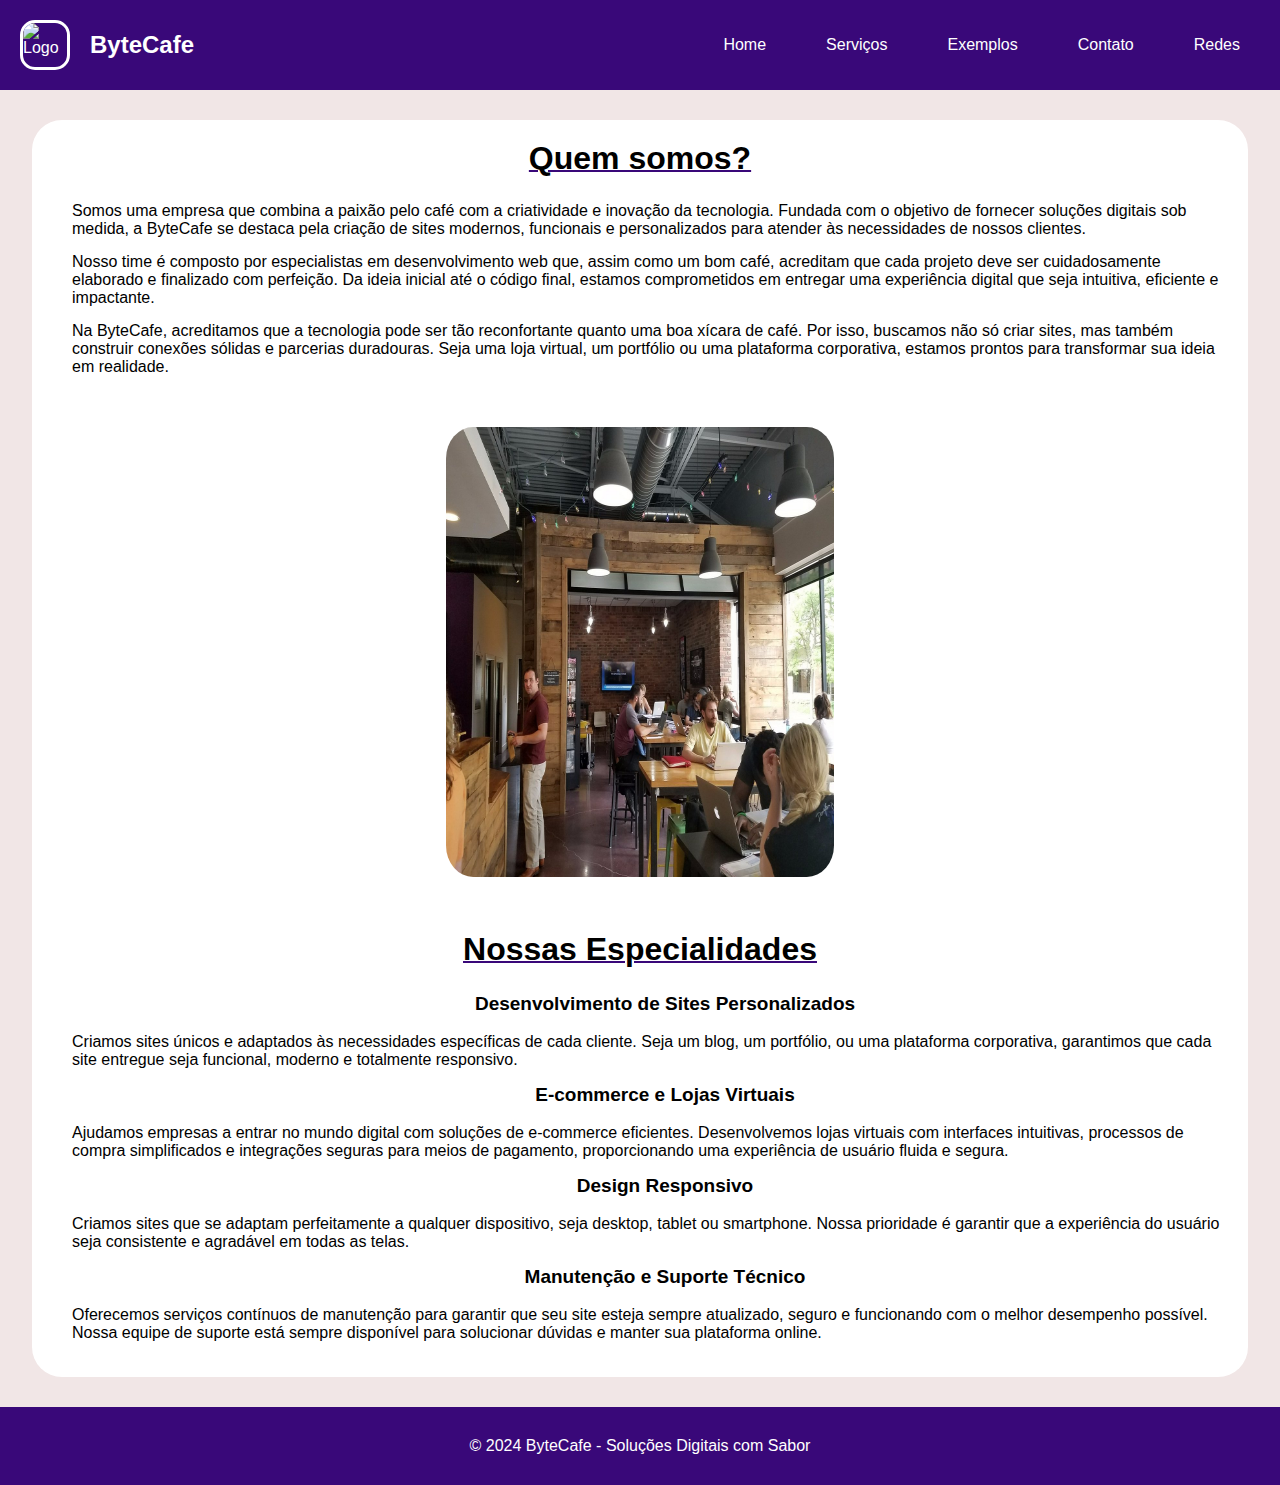
==== index.html @ b1aebd84 "Primeira Versao" ====
<!DOCTYPE html>
<html lang="en">
<head>
    <meta charset="UTF-8">
    <meta name="viewport" content="width=device-width, initial-scale=1.0">
    <title>ByteCafe - Home</title>
    <link rel="stylesheet" href="style.css">
    <link rel="shortcut icon" href="https://i.pinimg.com/originals/a4/a5/a0/a4a5a0f81984ff159866ebedf3032bd4.png" type="image/x-icon">
</head>
<body>
    <header>
        <div class="logo">
            <img src="https://i.pinimg.com/originals/a4/a5/a0/a4a5a0f81984ff159866ebedf3032bd4.png" alt="Logo" class="logozada">
            <h1>ByteCafe</h1>
        </div>
        <nav>
            <ul>
                <li><a href="./index.html">Home</a></li>
                <li><a href="./servicos.html">Serviços</a></li>
                <li><a href="./exemplos.html">Exemplos</a></li>
                <li><a href="./contato.html">Contato</a></li>
                <li><a href="./servicos.html">Redes</a></li>
            </ul>
        </nav>
    </header>

    <div class="mainBox">
        <h1>Quem somos?</h1>
        <p>Somos uma empresa que combina a paixão pelo café com a criatividade e inovação da tecnologia. Fundada com o objetivo de fornecer soluções digitais sob medida, a ByteCafe se destaca pela criação de sites modernos, funcionais e personalizados para atender às necessidades de nossos clientes.</p>
        <p>Nosso time é composto por especialistas em desenvolvimento web que, assim como um bom café, acreditam que cada projeto deve ser cuidadosamente elaborado e finalizado com perfeição. Da ideia inicial até o código final, estamos comprometidos em entregar uma experiência digital que seja intuitiva, eficiente e impactante.</p>
        <p>Na ByteCafe, acreditamos que a tecnologia pode ser tão reconfortante quanto uma boa xícara de café. Por isso, buscamos não só criar sites, mas também construir conexões sólidas e parcerias duradouras. Seja uma loja virtual, um portfólio ou uma plataforma corporativa, estamos prontos para transformar sua ideia em realidade.</p>
        <br><br>
        <img src="./images/interior.jpg" alt="" class="imgMain">

        <br><br><br>
        <h1>Nossas Especialidades</h1>
        <h2 class="lista">Desenvolvimento de Sites Personalizados</h2>
        <br>
        <p class="listada">Criamos sites únicos e adaptados às necessidades específicas de cada cliente. Seja um blog, um portfólio, ou uma plataforma corporativa, garantimos que cada site entregue seja funcional, moderno e totalmente responsivo.</p>
        <h2 class="lista">E-commerce e Lojas Virtuais</h2>
        <br>
        <p class="listada">Ajudamos empresas a entrar no mundo digital com soluções de e-commerce eficientes. Desenvolvemos lojas virtuais com interfaces intuitivas, processos de compra simplificados e integrações seguras para meios de pagamento, proporcionando uma experiência de usuário fluida e segura.</p>
        <h2 class="lista">Design Responsivo</h2>
        <br>
        <p class="listada">Criamos sites que se adaptam perfeitamente a qualquer dispositivo, seja desktop, tablet ou smartphone. Nossa prioridade é garantir que a experiência do usuário seja consistente e agradável em todas as telas.</p>
        <h2 class="lista">Manutenção e Suporte Técnico</h2>
        <br>
        <p class="listada">Oferecemos serviços contínuos de manutenção para garantir que seu site esteja sempre atualizado, seguro e funcionando com o melhor desempenho possível. Nossa equipe de suporte está sempre disponível para solucionar dúvidas e manter sua plataforma online.</p>
    </div>

    <footer>
        <p>&copy; 2024 ByteCafe - Soluções Digitais com Sabor</p>
    </footer>    
</body>
</html>
---- style.css ----
/* Estilos gerais */
* {
    margin: 0;
    padding: 0;
    box-sizing: border-box;
}

body {
    font-family: Arial, sans-serif;
    background-color: rgb(241, 230, 230);
}

header {
    background-color: #390879;
    color: white;
    padding: 20px;
    display: flex;
    justify-content: space-between;
    align-items: center;
}

.logo {
    display: flex;
    align-items: center;
}

.logo h1 {
    margin-left: 20px;
    font-size: 24px;
    font-family: 'Gill Sans', 'Gill Sans MT', Calibri, 'Trebuchet MS', sans-serif;
}

.logozada {
    width: 50px; /* Tamanho da imagem */
    height: 50px;
    border-radius: 30%; /* Torna a imagem circular */
    border: 3px solid white; /* Borda branca ao redor do círculo */
    object-fit: cover; 
}

.mainBox {
    margin: 30px auto; /* Centraliza o box na tela */
    border-radius: 30px; /* Bordas suavizadas */
    border: 0px solid black; /* Cor e espessura da borda */
    background-color: white;
    width: 95%; /* Tamanho em relação à largura da tela */
    padding: 20px; /* Espaçamento interno */
}

.mainBox h1 {
    margin-bottom: 25px;
    text-align: center;
    font-family: Verdana, Geneva, Tahoma, sans-serif;
    text-decoration: underline 2px #390879;
}

.mainBox p {
    font-family: 'Lucida Sans', 'Lucida Sans Regular', 'Lucida Grande', 'Lucida Sans Unicode', Geneva, Verdana, sans-serif;
    margin-bottom: 15px;
    font-size: 16px;
    margin-left: 20px;
}

nav ul {
    list-style-type: none;
    display: flex;
    gap: 20px;
}

.imgMain {
    width: 33%;
    height: 450px;
    border-radius: 7%;
    display: flex;
    justify-content: center;
    align-items: center;
    margin: auto;
}

footer {
    background-color: #390879;
    color: white;
    padding: 30px;
    text-align: center;
    font-size: 16px;
    font-family: Arial, sans-serif;
    position: relative;
    bottom: 0;
    width: 100%;
}

.lista {
    text-align: center;
    font-weight: bold;
    font-size: 19px;
    margin-left: 50px;
}

.listada {
    margin-left: 25px;
    font-size: 20px;
}

nav ul li a {
    color: white;
    text-decoration: none;
    padding: 10px 20px;
    transition: background-color 0.3s;
}

nav ul li a:hover {
    background-color: #1d0458;
    border-radius: 5px;
}

@media (max-width: 768px) {
    header {
        flex-direction: column; 
        align-items: flex-start;
    }

    nav ul {
        display: flex;
        flex-wrap: wrap; 
        justify-content: space-between; 
        width: 100%;
        padding: 0;
        margin: 0;
    }

    nav ul li {
        flex: 1 1 45%; 
        margin: 5px; /* Margem padrão */
        box-sizing: border-box; 
    }

    .logo h1 {
        font-size: 20px;
    }

    .mainBox {
        width: 90%;
        padding: 10px;
    }

    .imgMain {
        width: 80%;
        height: auto;
    }

    .lista {
        font-size: 18px;
        margin-left: 0;
    }

    .listada {
        margin-left: 0;
    }
}

@media (max-width: 480px) {
    nav ul li {
        margin: 2px; /* Diminui o espaçamento entre os itens de navegação */
    }

    .logo {
        flex-direction: column;
        align-items: center;
    }

    .logozada {
        width: 40px;
        height: 40px;
    }

    .mainBox {
        padding: 5px;
    }

    .mainBox h1 {
        font-size: 22px;
    }

    nav ul {
        padding: 10px;
        justify-content: center; 
    }

    nav ul li a {
        padding: 8px;
    }

    footer {
        font-size: 14px;
    }
}
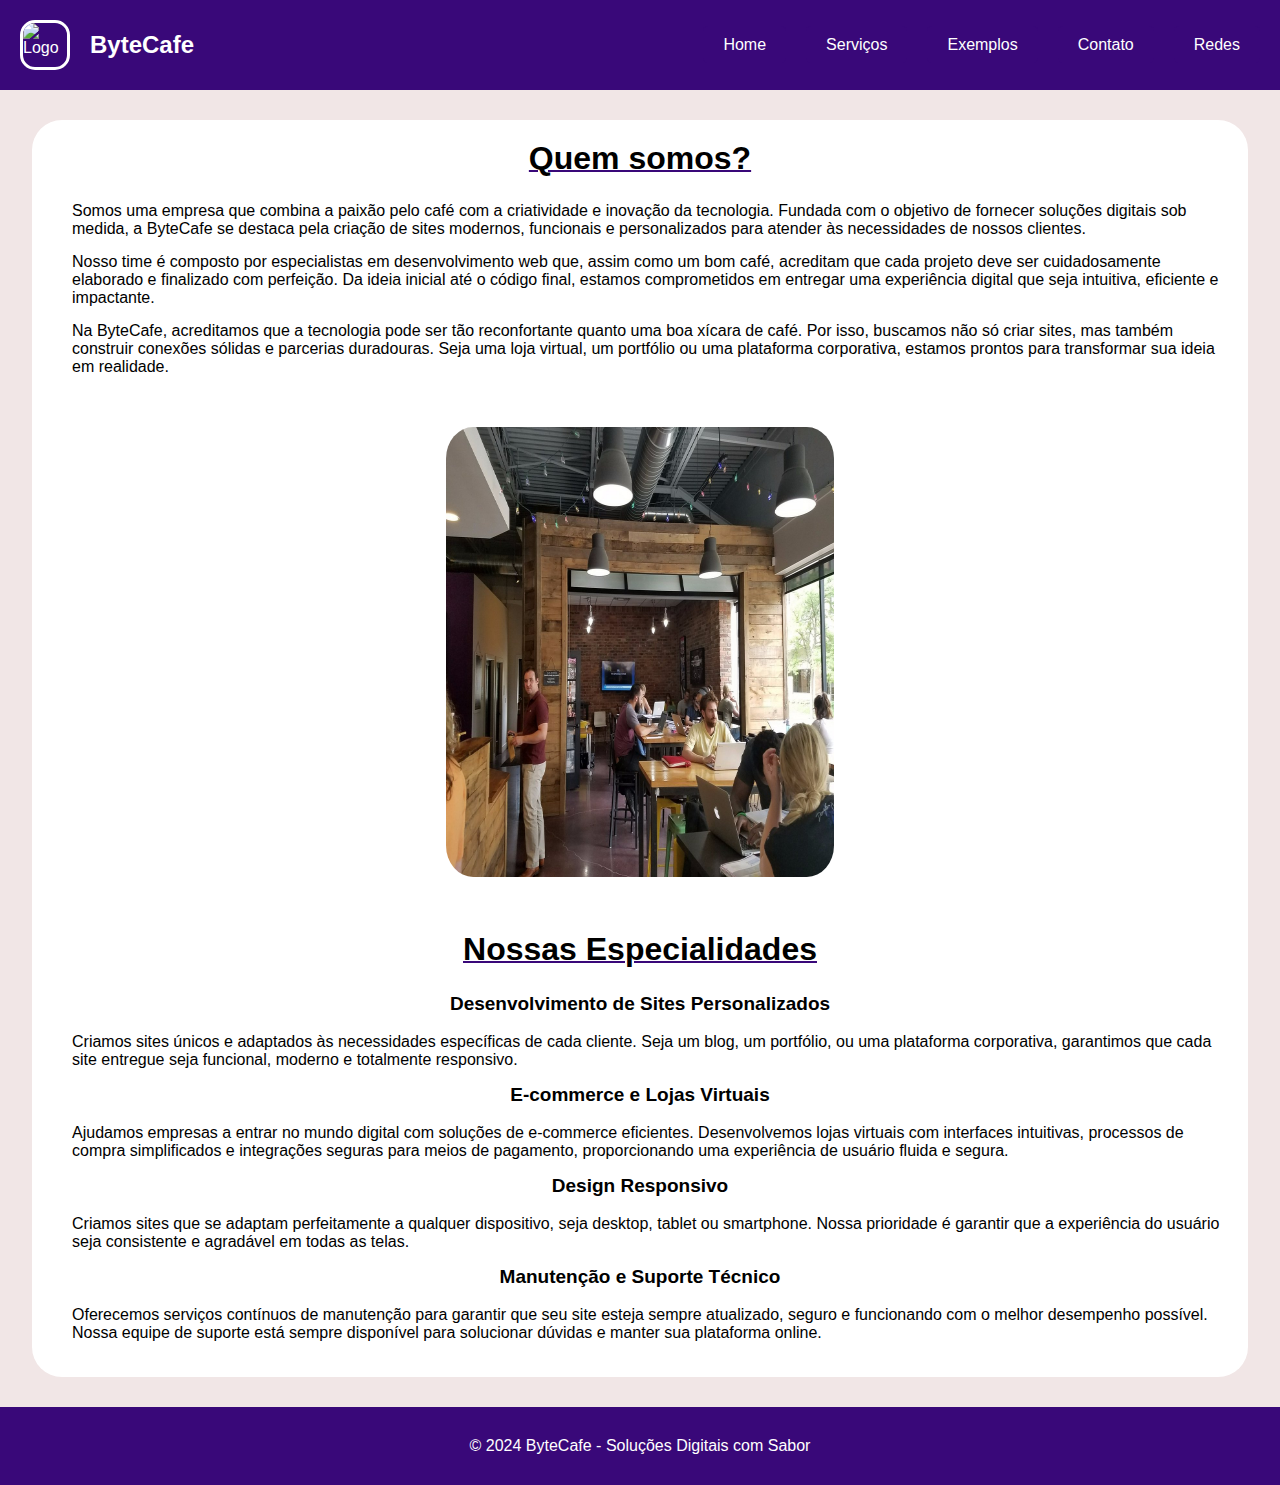
==== commit fcbe8c53: "versao nova" ====
--- a/index.html
+++ b/index.html
@@ -15,11 +15,11 @@
         </div>
         <nav>
             <ul>
-                <li><a href="./index.html">Home</a></li>
-                <li><a href="./servicos.html">Serviços</a></li>
-                <li><a href="./exemplos.html">Exemplos</a></li>
-                <li><a href="./contato.html">Contato</a></li>
-                <li><a href="./servicos.html">Redes</a></li>
+                <li><a href="./index.html" class="header-button">Home</a></li>
+                <li><a href="./servicos.html" class="header-button">Serviços</a></li>
+                <li><a href="./exemplos.html" class="header-button">Exemplos</a></li>
+                <li><a href="./contato.html" class="header-button" >Contato</a></li>
+                <li><a href="./servicos.html" class="header-button">Redes</a></li>
             </ul>
         </nav>
     </header>
--- a/style.css
+++ b/style.css
@@ -17,6 +17,23 @@
     display: flex;
     justify-content: space-between;
     align-items: center;
+}
+
+/* Adiciona uma classe para o botão do header */
+.header-button {
+    padding: 10px 20px;
+    background-color: #390879;
+    color: white;
+    border: none;
+    border-radius: 5px;
+    cursor: pointer;
+    transition: transform 0.3s ease; /* Transição suave */
+}
+
+/* Efeito de hover para aumentar o botão 1.2x */
+.header-button:hover {
+    transform: scale(1.2); /* Aumenta em 1.2x */
+    background-color: #1d0458; /* Cor alterada no hover */
 }
 
 .logo {
@@ -36,6 +53,61 @@
     border-radius: 30%; /* Torna a imagem circular */
     border: 3px solid white; /* Borda branca ao redor do círculo */
     object-fit: cover; 
+}
+
+.mainBoxServ {
+    margin: 30px auto; /* Centraliza o box na tela */
+    border-radius: 30px; /* Bordas suavizadas */
+    border: 0px solid black; /* Cor e espessura da borda */
+    background-color: white;
+    width: 95%; /* Tamanho em relação à largura da tela */
+    padding: 20px; /* Espaçamento interno */
+    flex-wrap: wrap;
+    display: flex;
+    justify-content: center;
+    gap: 100px;
+    align-items: center;
+    margin-top: 20px;  
+
+}
+
+.mainBoxCunha {
+    margin: 30px auto; /* Centraliza o box na tela */
+    border-radius: 30px; /* Bordas suavizadas */
+    border: 0px solid black; /* Cor e espessura da borda */
+    background-color: white;
+    width: 95%; /* Tamanho em relação à largura da tela */
+    padding: 20px; /* Espaçamento interno */
+    flex-wrap: wrap;
+    display: flex;
+    justify-content: center;
+    gap: 100px;
+    align-items: center;
+    margin-top: 20px;  
+
+}
+
+.mainBoxServ div {
+    flex-basis: 450px;
+}
+
+.mainBoxServ div h1 {
+    margin-bottom: 25px;
+    text-align: center;
+    font-family: Verdana, Geneva, Tahoma, sans-serif;
+    text-decoration: underline 2px #390879;
+}
+
+.mainBoxServ div img {
+    width: 90%;
+    height: 300px;
+}
+
+.mainBoxServ div p {
+    font-family: 'Lucida Sans', 'Lucida Sans Regular', 'Lucida Grande', 'Lucida Sans Unicode', Geneva, Verdana, sans-serif;
+    margin-bottom: 15px;
+    font-size: 16px;
+    margin-left: 20px;
 }
 
 .mainBox {
@@ -61,6 +133,7 @@
     margin-left: 20px;
 }
 
+
 nav ul {
     list-style-type: none;
     display: flex;
@@ -76,6 +149,34 @@
     align-items: center;
     margin: auto;
 }
+
+.img2 {
+    border-radius: 7%;
+    border: 4px solid black;
+    display: flex;
+    justify-content: center;
+    align-items: center;
+    margin: auto;
+}
+
+.buttonzada {
+    background-color: #390879;
+    color: white;
+    padding: 10px 20px;
+    border: none;
+    border-radius: 5px;
+    cursor: pointer;
+    text-align: center;
+    display: block;
+    margin: 20px auto;
+    transition: transform 0.3s ease; /* Adiciona transição suave para o efeito de crescimento */
+}
+
+.buttonzada:hover {
+    transform: scale(1.2); /* Aumenta o botão em 1.5x */
+    background-color: #1d0458; /* Cor de fundo ao passar o mouse */
+}
+
 
 footer {
     background-color: #390879;
@@ -89,12 +190,25 @@
     width: 100%;
 }
 
+
+
 .lista {
     text-align: center;
     font-weight: bold;
     font-size: 19px;
-    margin-left: 50px;
-}
+    margin: 0 auto; /* Centraliza completamente */
+    width: fit-content; /* Ajusta a largura ao conteúdo, centralizando no contêiner */
+}
+
+.titulozada {
+    text-align: center;
+    font-weight: bold;
+    font-size: 25px;
+    margin: 0 auto; /* Centraliza completamente */
+    width: fit-content; /* Ajusta a largura ao conteúdo, centralizando no contêiner */
+}
+
+
 
 .listada {
     margin-left: 25px;
@@ -163,6 +277,12 @@
         margin: 2px; /* Diminui o espaçamento entre os itens de navegação */
     }
 
+    .lista {
+        font-size: 18px;
+        margin: 0 auto; /* Mantém centralizada em telas menores */
+        width: fit-content;
+    }
+
     .logo {
         flex-direction: column;
         align-items: center;
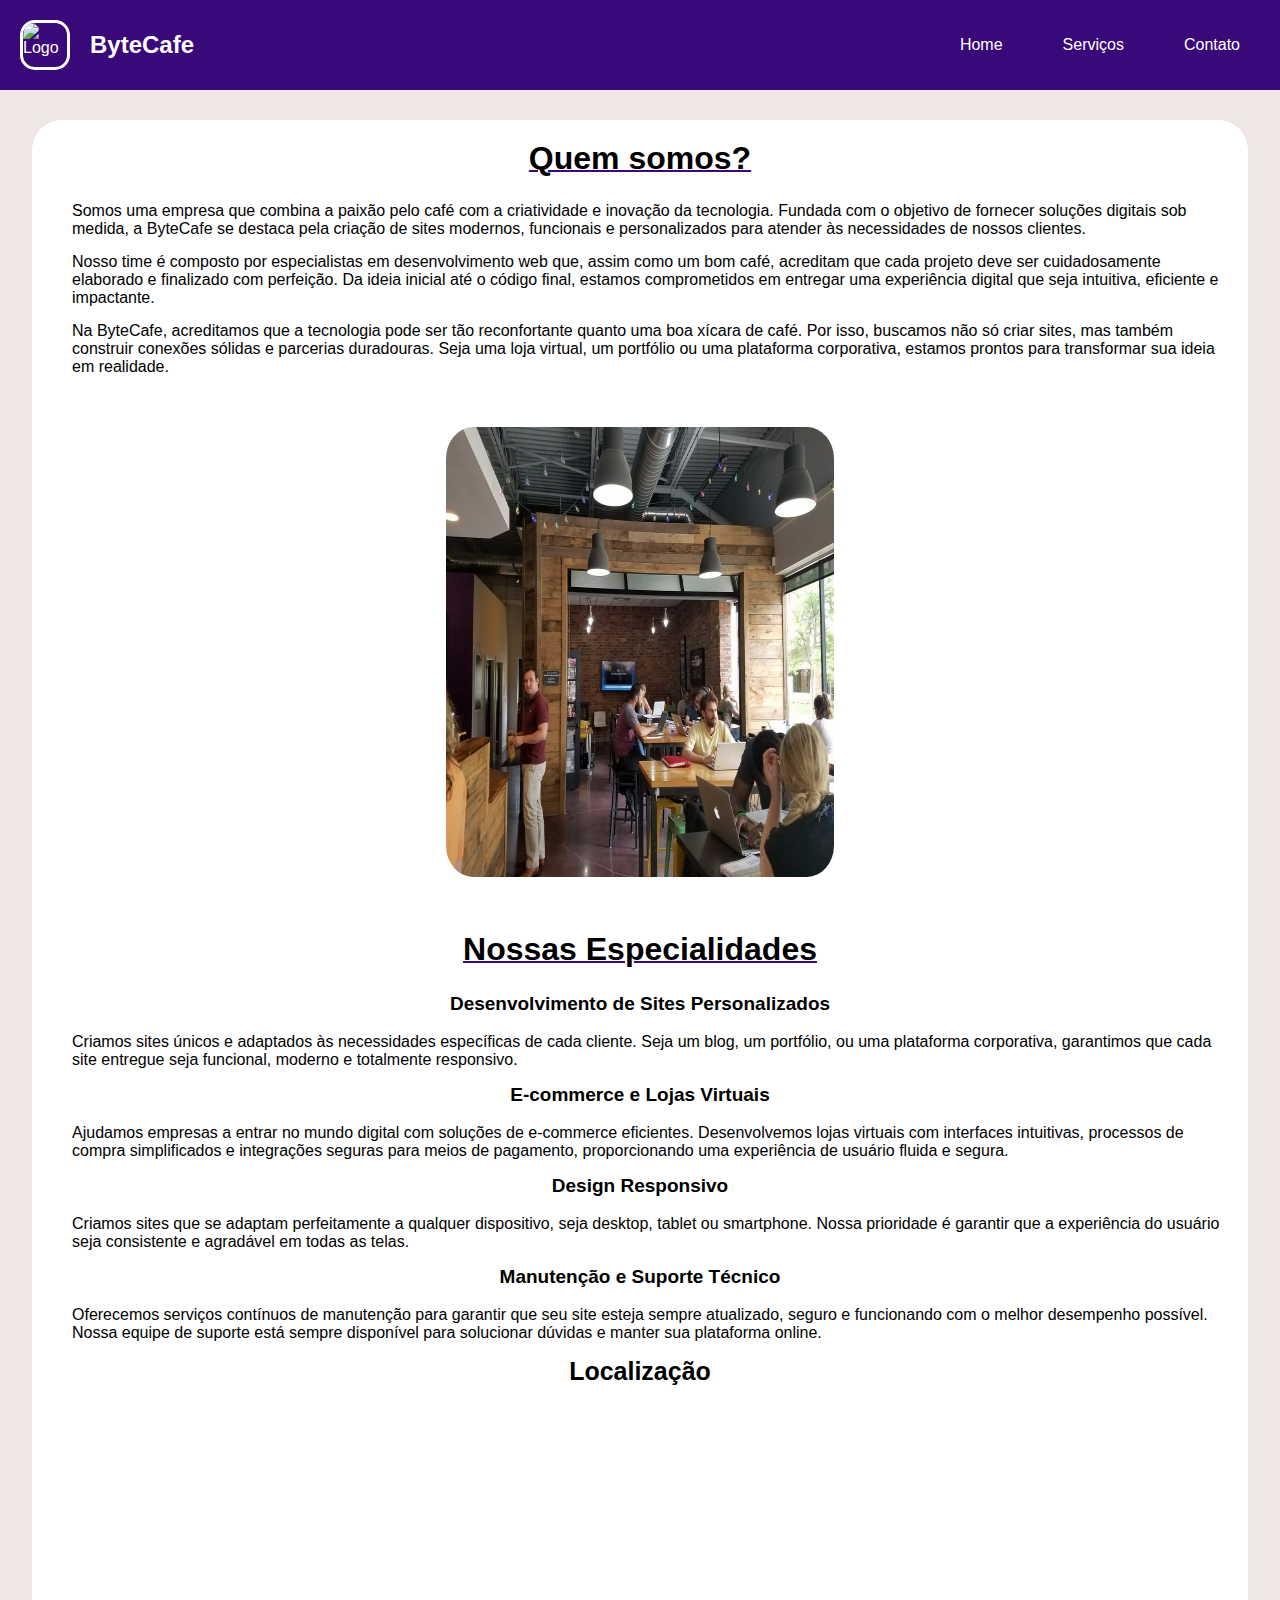
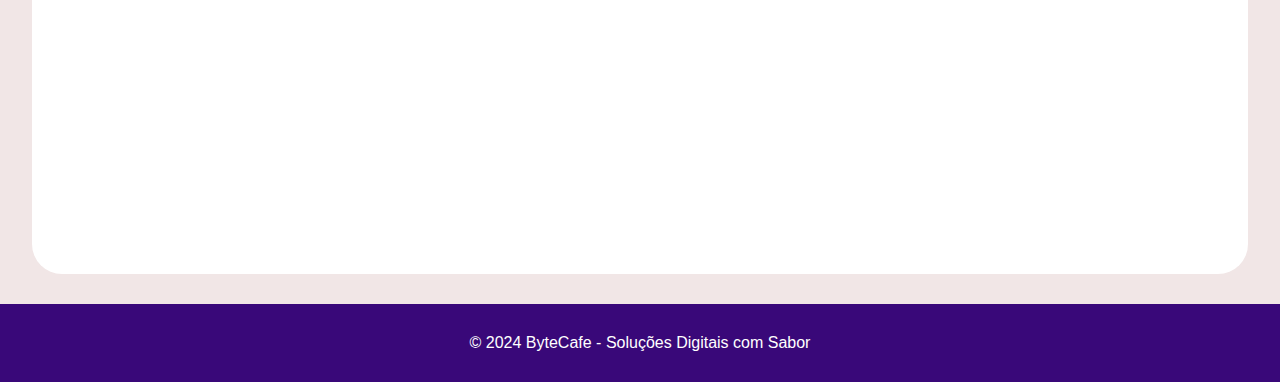
==== commit c35a5f32: "versao nova" ====
--- a/index.html
+++ b/index.html
@@ -1,34 +1,44 @@
 <!DOCTYPE html>
 <html lang="en">
+
 <head>
     <meta charset="UTF-8">
     <meta name="viewport" content="width=device-width, initial-scale=1.0">
     <title>ByteCafe - Home</title>
     <link rel="stylesheet" href="style.css">
-    <link rel="shortcut icon" href="https://i.pinimg.com/originals/a4/a5/a0/a4a5a0f81984ff159866ebedf3032bd4.png" type="image/x-icon">
+    <link rel="shortcut icon" href="https://i.pinimg.com/originals/a4/a5/a0/a4a5a0f81984ff159866ebedf3032bd4.png"
+        type="image/x-icon">
 </head>
+
 <body>
     <header>
         <div class="logo">
-            <img src="https://i.pinimg.com/originals/a4/a5/a0/a4a5a0f81984ff159866ebedf3032bd4.png" alt="Logo" class="logozada">
+            <img src="https://i.pinimg.com/originals/a4/a5/a0/a4a5a0f81984ff159866ebedf3032bd4.png" alt="Logo"
+                class="logozada">
             <h1>ByteCafe</h1>
         </div>
         <nav>
             <ul>
                 <li><a href="./index.html" class="header-button">Home</a></li>
                 <li><a href="./servicos.html" class="header-button">Serviços</a></li>
-                <li><a href="./exemplos.html" class="header-button">Exemplos</a></li>
-                <li><a href="./contato.html" class="header-button" >Contato</a></li>
-                <li><a href="./servicos.html" class="header-button">Redes</a></li>
+                <li><a href="./contato.html" class="header-button">Contato</a></li>
             </ul>
         </nav>
     </header>
 
     <div class="mainBox">
         <h1>Quem somos?</h1>
-        <p>Somos uma empresa que combina a paixão pelo café com a criatividade e inovação da tecnologia. Fundada com o objetivo de fornecer soluções digitais sob medida, a ByteCafe se destaca pela criação de sites modernos, funcionais e personalizados para atender às necessidades de nossos clientes.</p>
-        <p>Nosso time é composto por especialistas em desenvolvimento web que, assim como um bom café, acreditam que cada projeto deve ser cuidadosamente elaborado e finalizado com perfeição. Da ideia inicial até o código final, estamos comprometidos em entregar uma experiência digital que seja intuitiva, eficiente e impactante.</p>
-        <p>Na ByteCafe, acreditamos que a tecnologia pode ser tão reconfortante quanto uma boa xícara de café. Por isso, buscamos não só criar sites, mas também construir conexões sólidas e parcerias duradouras. Seja uma loja virtual, um portfólio ou uma plataforma corporativa, estamos prontos para transformar sua ideia em realidade.</p>
+        <p>Somos uma empresa que combina a paixão pelo café com a criatividade e inovação da tecnologia. Fundada com o
+            objetivo de fornecer soluções digitais sob medida, a ByteCafe se destaca pela criação de sites modernos,
+            funcionais e personalizados para atender às necessidades de nossos clientes.</p>
+        <p>Nosso time é composto por especialistas em desenvolvimento web que, assim como um bom café, acreditam que
+            cada projeto deve ser cuidadosamente elaborado e finalizado com perfeição. Da ideia inicial até o código
+            final, estamos comprometidos em entregar uma experiência digital que seja intuitiva, eficiente e impactante.
+        </p>
+        <p>Na ByteCafe, acreditamos que a tecnologia pode ser tão reconfortante quanto uma boa xícara de café. Por isso,
+            buscamos não só criar sites, mas também construir conexões sólidas e parcerias duradouras. Seja uma loja
+            virtual, um portfólio ou uma plataforma corporativa, estamos prontos para transformar sua ideia em
+            realidade.</p>
         <br><br>
         <img src="./images/interior.jpg" alt="" class="imgMain">
 
@@ -36,20 +46,36 @@
         <h1>Nossas Especialidades</h1>
         <h2 class="lista">Desenvolvimento de Sites Personalizados</h2>
         <br>
-        <p class="listada">Criamos sites únicos e adaptados às necessidades específicas de cada cliente. Seja um blog, um portfólio, ou uma plataforma corporativa, garantimos que cada site entregue seja funcional, moderno e totalmente responsivo.</p>
+        <p class="listada">Criamos sites únicos e adaptados às necessidades específicas de cada cliente. Seja um blog,
+            um portfólio, ou uma plataforma corporativa, garantimos que cada site entregue seja funcional, moderno e
+            totalmente responsivo.</p>
         <h2 class="lista">E-commerce e Lojas Virtuais</h2>
         <br>
-        <p class="listada">Ajudamos empresas a entrar no mundo digital com soluções de e-commerce eficientes. Desenvolvemos lojas virtuais com interfaces intuitivas, processos de compra simplificados e integrações seguras para meios de pagamento, proporcionando uma experiência de usuário fluida e segura.</p>
+        <p class="listada">Ajudamos empresas a entrar no mundo digital com soluções de e-commerce eficientes.
+            Desenvolvemos lojas virtuais com interfaces intuitivas, processos de compra simplificados e integrações
+            seguras para meios de pagamento, proporcionando uma experiência de usuário fluida e segura.</p>
         <h2 class="lista">Design Responsivo</h2>
         <br>
-        <p class="listada">Criamos sites que se adaptam perfeitamente a qualquer dispositivo, seja desktop, tablet ou smartphone. Nossa prioridade é garantir que a experiência do usuário seja consistente e agradável em todas as telas.</p>
+        <p class="listada">Criamos sites que se adaptam perfeitamente a qualquer dispositivo, seja desktop, tablet ou
+            smartphone. Nossa prioridade é garantir que a experiência do usuário seja consistente e agradável em todas
+            as telas.</p>
         <h2 class="lista">Manutenção e Suporte Técnico</h2>
         <br>
-        <p class="listada">Oferecemos serviços contínuos de manutenção para garantir que seu site esteja sempre atualizado, seguro e funcionando com o melhor desempenho possível. Nossa equipe de suporte está sempre disponível para solucionar dúvidas e manter sua plataforma online.</p>
+        <p class="listada">Oferecemos serviços contínuos de manutenção para garantir que seu site esteja sempre
+            atualizado, seguro e funcionando com o melhor desempenho possível. Nossa equipe de suporte está sempre
+            disponível para solucionar dúvidas e manter sua plataforma online.</p>
+
+        <h2 class="subtitulo">Localização</h2>
+        <br>
+        <iframe class="mapa"
+            src="https://www.google.com/maps/embed?pb=!1m18!1m12!1m3!1d314.2937238564061!2d-48.634051566946475!3d-26.972359108266584!2m3!1f0!2f0!3f0!3m2!1i1024!2i768!4f13.1!3m3!1m2!1s0x94d8c9f74d148123%3A0xaf024fc006bec7b6!2s3Teck!5e0!3m2!1spt-BR!2sbr!4v1731330912862!5m2!1spt-BR!2sbr"
+            width="600" height="450" style="border:0;" allowfullscreen="" loading="lazy"
+            referrerpolicy="no-referrer-when-downgrade"></iframe>
     </div>
 
     <footer>
         <p>&copy; 2024 ByteCafe - Soluções Digitais com Sabor</p>
-    </footer>    
+    </footer>
 </body>
-</html>
+
+</html>--- a/style.css
+++ b/style.css
@@ -71,6 +71,11 @@
 
 }
 
+.subtitulo {
+    text-align: center;
+    font-size: 25px;
+}
+
 .mainBoxCunha {
     margin: 30px auto; /* Centraliza o box na tela */
     border-radius: 30px; /* Bordas suavizadas */
@@ -117,6 +122,14 @@
     background-color: white;
     width: 95%; /* Tamanho em relação à largura da tela */
     padding: 20px; /* Espaçamento interno */
+    display: flex;
+    flex-direction: column;
+    justify-content: center;
+    align-items: center;
+}
+
+.mapa {
+    border-radius: 7%;
 }
 
 .mainBox h1 {
@@ -124,6 +137,12 @@
     text-align: center;
     font-family: Verdana, Geneva, Tahoma, sans-serif;
     text-decoration: underline 2px #390879;
+}
+
+.mainBox iframe {
+    display: flex ;
+    align-items: center;
+    text-align: center;
 }
 
 .mainBox p {
@@ -150,6 +169,17 @@
     margin: auto;
 }
 
+.imgMain2 {
+    width: 50%;
+    height: 400px;
+    border-radius: 7%;
+    display: flex;
+    justify-content: center;
+    align-items: center;
+    margin: auto;
+    border: black solid 2px;
+}
+
 .img2 {
     border-radius: 7%;
     border: 4px solid black;
@@ -229,12 +259,13 @@
 
 @media (max-width: 768px) {
     header {
-        flex-direction: column; 
+        flex-direction: row; 
         align-items: flex-start;
     }
 
     nav ul {
         display: flex;
+        flex-direction: row;
         flex-wrap: wrap; 
         justify-content: space-between; 
         width: 100%;
@@ -244,6 +275,7 @@
 
     nav ul li {
         flex: 1 1 45%; 
+        flex-direction: row;
         margin: 5px; /* Margem padrão */
         box-sizing: border-box; 
     }
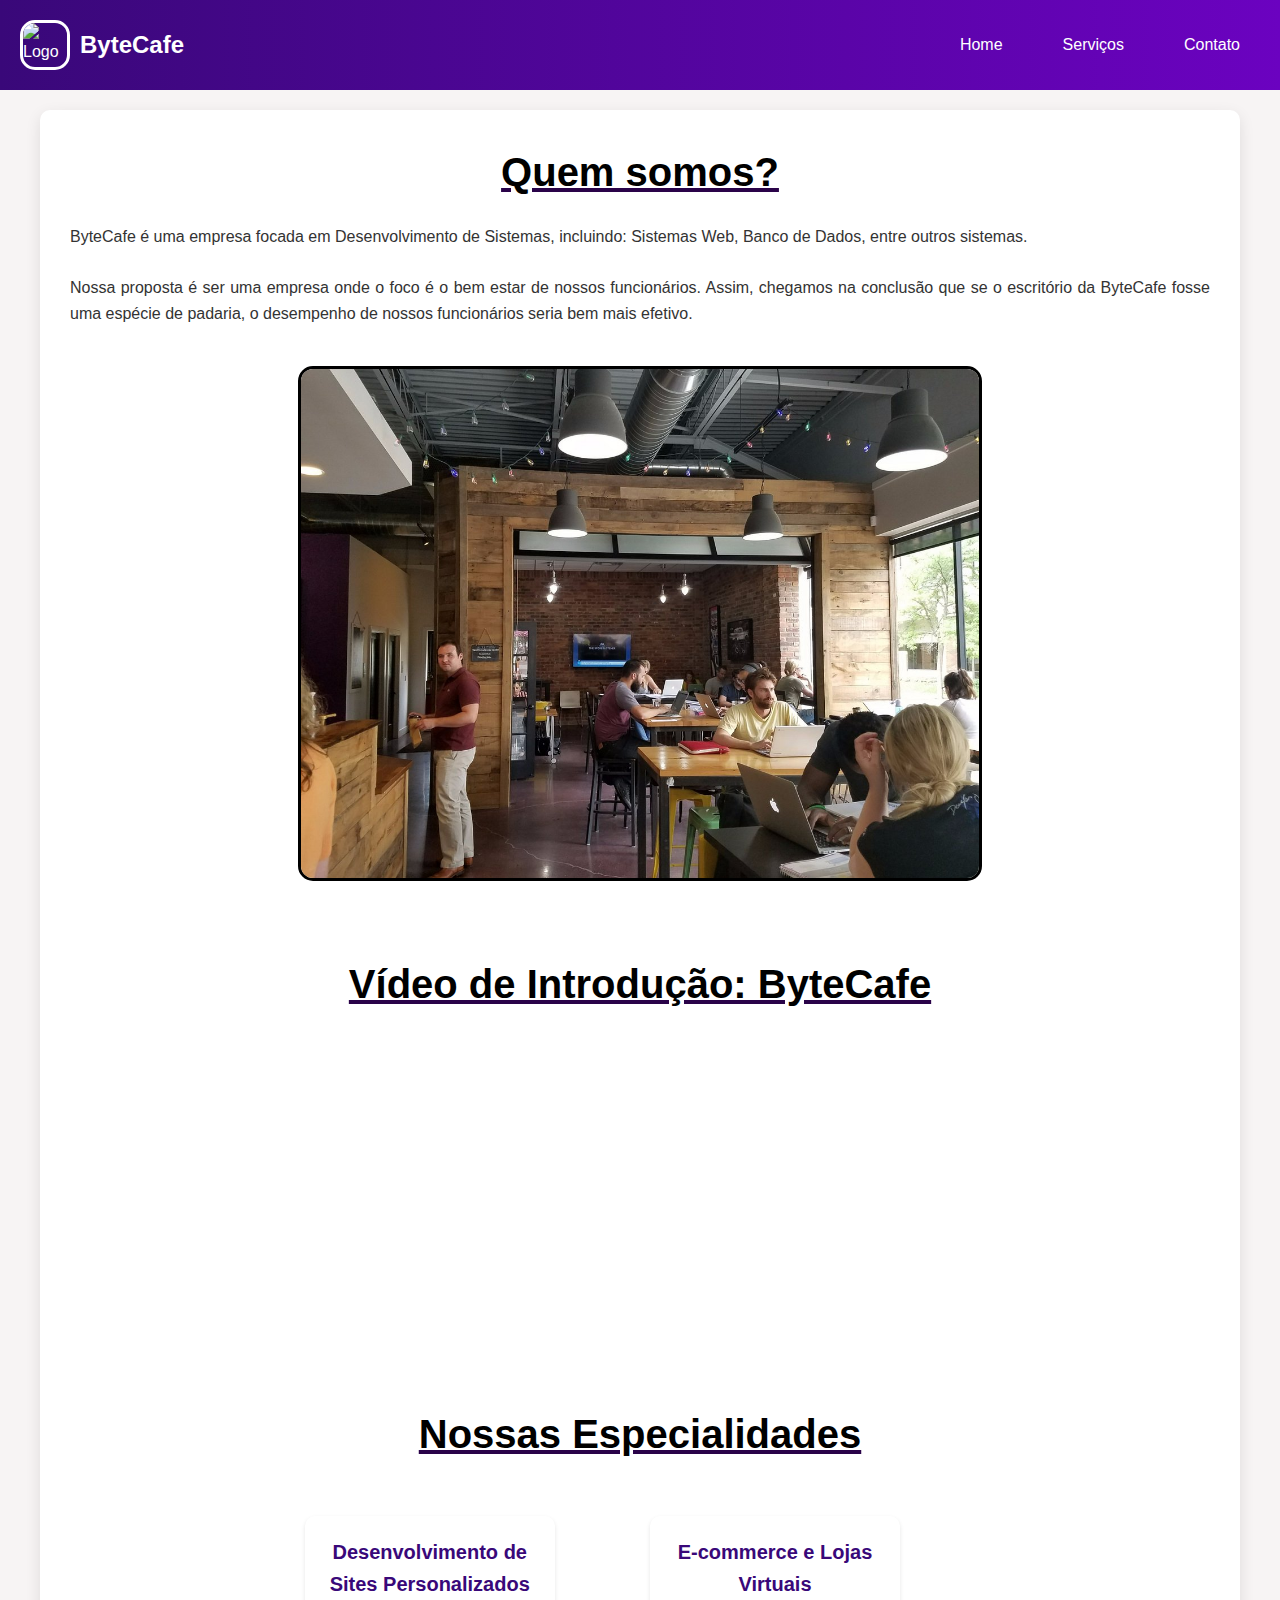
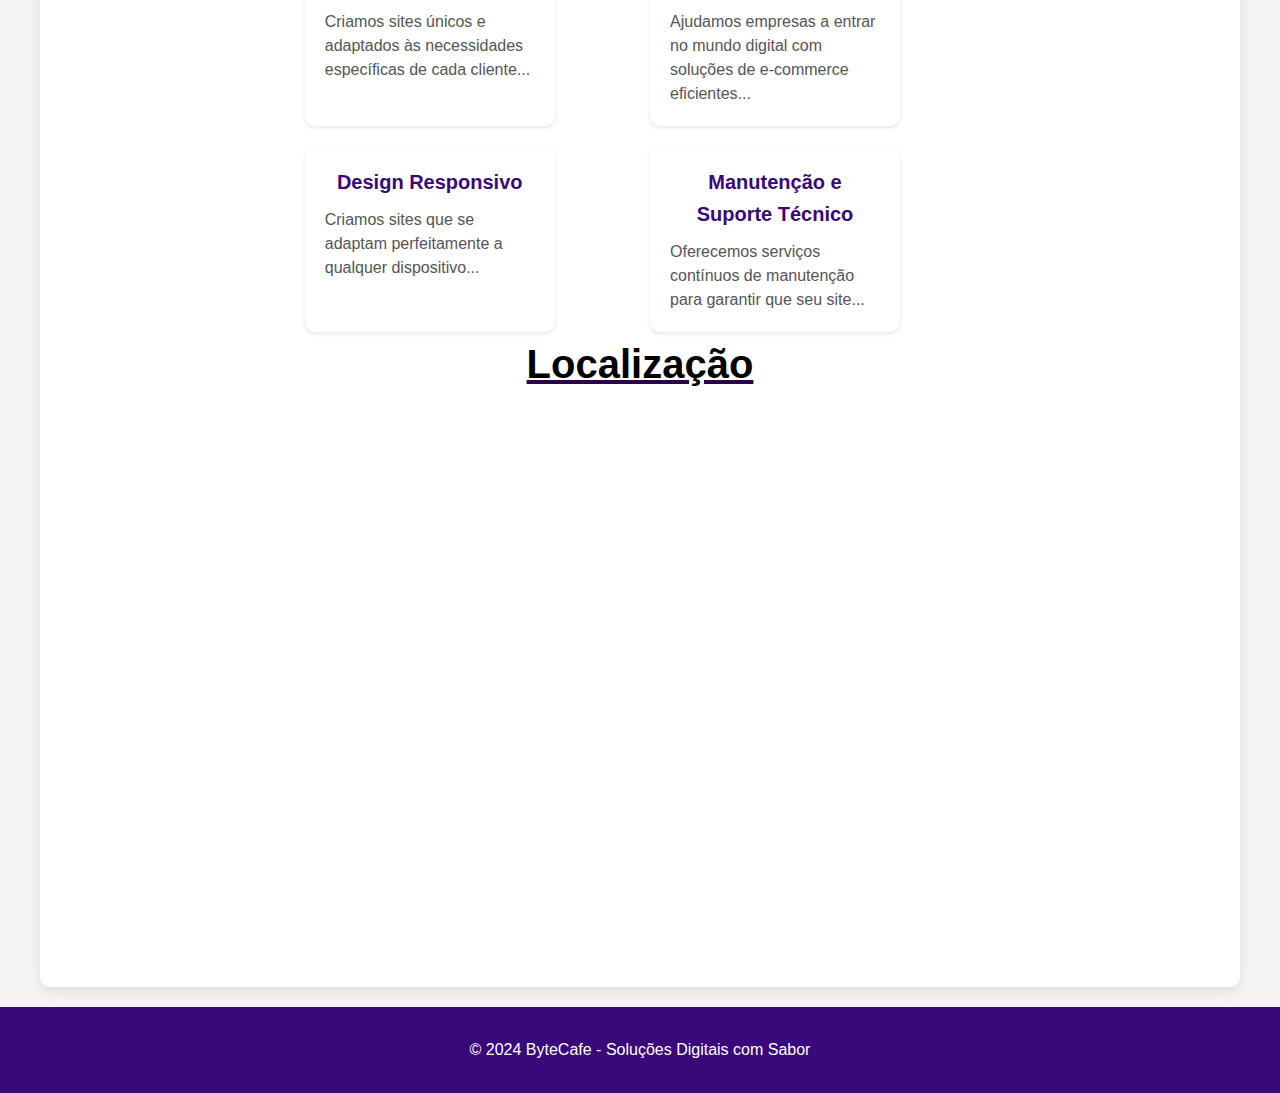
==== commit 028ad7a2: "Add files via upload" ====
--- a/index.html
+++ b/index.html
@@ -1,81 +1,78 @@
-<!DOCTYPE html>
-<html lang="en">
-
-<head>
-    <meta charset="UTF-8">
-    <meta name="viewport" content="width=device-width, initial-scale=1.0">
-    <title>ByteCafe - Home</title>
-    <link rel="stylesheet" href="style.css">
-    <link rel="shortcut icon" href="https://i.pinimg.com/originals/a4/a5/a0/a4a5a0f81984ff159866ebedf3032bd4.png"
-        type="image/x-icon">
-</head>
-
-<body>
-    <header>
-        <div class="logo">
-            <img src="https://i.pinimg.com/originals/a4/a5/a0/a4a5a0f81984ff159866ebedf3032bd4.png" alt="Logo"
-                class="logozada">
-            <h1>ByteCafe</h1>
-        </div>
-        <nav>
-            <ul>
-                <li><a href="./index.html" class="header-button">Home</a></li>
-                <li><a href="./servicos.html" class="header-button">Serviços</a></li>
-                <li><a href="./contato.html" class="header-button">Contato</a></li>
-            </ul>
-        </nav>
-    </header>
-
-    <div class="mainBox">
-        <h1>Quem somos?</h1>
-        <p>Somos uma empresa que combina a paixão pelo café com a criatividade e inovação da tecnologia. Fundada com o
-            objetivo de fornecer soluções digitais sob medida, a ByteCafe se destaca pela criação de sites modernos,
-            funcionais e personalizados para atender às necessidades de nossos clientes.</p>
-        <p>Nosso time é composto por especialistas em desenvolvimento web que, assim como um bom café, acreditam que
-            cada projeto deve ser cuidadosamente elaborado e finalizado com perfeição. Da ideia inicial até o código
-            final, estamos comprometidos em entregar uma experiência digital que seja intuitiva, eficiente e impactante.
-        </p>
-        <p>Na ByteCafe, acreditamos que a tecnologia pode ser tão reconfortante quanto uma boa xícara de café. Por isso,
-            buscamos não só criar sites, mas também construir conexões sólidas e parcerias duradouras. Seja uma loja
-            virtual, um portfólio ou uma plataforma corporativa, estamos prontos para transformar sua ideia em
-            realidade.</p>
-        <br><br>
-        <img src="./images/interior.jpg" alt="" class="imgMain">
-
-        <br><br><br>
-        <h1>Nossas Especialidades</h1>
-        <h2 class="lista">Desenvolvimento de Sites Personalizados</h2>
-        <br>
-        <p class="listada">Criamos sites únicos e adaptados às necessidades específicas de cada cliente. Seja um blog,
-            um portfólio, ou uma plataforma corporativa, garantimos que cada site entregue seja funcional, moderno e
-            totalmente responsivo.</p>
-        <h2 class="lista">E-commerce e Lojas Virtuais</h2>
-        <br>
-        <p class="listada">Ajudamos empresas a entrar no mundo digital com soluções de e-commerce eficientes.
-            Desenvolvemos lojas virtuais com interfaces intuitivas, processos de compra simplificados e integrações
-            seguras para meios de pagamento, proporcionando uma experiência de usuário fluida e segura.</p>
-        <h2 class="lista">Design Responsivo</h2>
-        <br>
-        <p class="listada">Criamos sites que se adaptam perfeitamente a qualquer dispositivo, seja desktop, tablet ou
-            smartphone. Nossa prioridade é garantir que a experiência do usuário seja consistente e agradável em todas
-            as telas.</p>
-        <h2 class="lista">Manutenção e Suporte Técnico</h2>
-        <br>
-        <p class="listada">Oferecemos serviços contínuos de manutenção para garantir que seu site esteja sempre
-            atualizado, seguro e funcionando com o melhor desempenho possível. Nossa equipe de suporte está sempre
-            disponível para solucionar dúvidas e manter sua plataforma online.</p>
-
-        <h2 class="subtitulo">Localização</h2>
-        <br>
-        <iframe class="mapa"
-            src="https://www.google.com/maps/embed?pb=!1m18!1m12!1m3!1d314.2937238564061!2d-48.634051566946475!3d-26.972359108266584!2m3!1f0!2f0!3f0!3m2!1i1024!2i768!4f13.1!3m3!1m2!1s0x94d8c9f74d148123%3A0xaf024fc006bec7b6!2s3Teck!5e0!3m2!1spt-BR!2sbr!4v1731330912862!5m2!1spt-BR!2sbr"
-            width="600" height="450" style="border:0;" allowfullscreen="" loading="lazy"
-            referrerpolicy="no-referrer-when-downgrade"></iframe>
-    </div>
-
-    <footer>
-        <p>&copy; 2024 ByteCafe - Soluções Digitais com Sabor</p>
-    </footer>
-</body>
-
-</html>+<!DOCTYPE html>
+<html lang="en">
+
+<head>
+    <meta charset="UTF-8">
+    <meta name="viewport" content="width=device-width, initial-scale=1.0">
+    <title>ByteCafe - Home</title>
+    <link rel="stylesheet" href="style.css">
+    <link rel="shortcut icon" href="https://i.pinimg.com/originals/a4/a5/a0/a4a5a0f81984ff159866ebedf3032bd4.png"
+        type="image/x-icon">
+</head>
+
+<body>
+    <header>
+        <div class="logo">
+            <a href="./index.html">
+                <img src="https://i.pinimg.com/originals/a4/a5/a0/a4a5a0f81984ff159866ebedf3032bd4.png" alt="Logo" class="logozada">
+                <h1>ByteCafe</h1>
+            </a>
+        </div>
+        <nav>
+            <ul>
+                <li><a href="./index.html" class="header-button">Home</a></li>
+                <li><a href="./servicos.html" class="header-button">Serviços</a></li>
+                <li><a href="./contato.html" class="header-button">Contato</a></li>
+            </ul>
+        </nav>
+    </header>
+
+    <div class="mainBox">
+        <h1 class="main-title">Quem somos?</h1>
+        <div class="content-section">
+            <p>ByteCafe é uma empresa focada em Desenvolvimento de Sistemas, incluindo: Sistemas Web, Banco de Dados, entre outros sistemas.</p>
+            <br>
+            <p>Nossa proposta é ser uma empresa onde o foco é o bem estar de nossos funcionários. Assim, chegamos na conclusão que se o escritório da ByteCafe fosse uma espécie de padaria, o desempenho de nossos funcionários seria bem mais efetivo.</p>
+        </div>
+
+        <img src="./images/interior.jpg" alt="Interior ByteCafe" class="imgMain">
+        <br><br>
+        <h2 class="main-title">Vídeo de Introdução: ByteCafe</h2>
+        <iframe width="560" height="315" src="https://www.youtube.com/embed/_2dLPZAUzVM?si=8cs8Ai160S9J4L-b" title="YouTube video player" frameborder="0" allow="accelerometer; autoplay; clipboard-write; encrypted-media; gyroscope; picture-in-picture; web-share" referrerpolicy="strict-origin-when-cross-origin" allowfullscreen></iframe>
+        <br><br>
+        <div class="divider"></div>
+
+        <h1 class="main-title">Nossas Especialidades</h1>
+        <div class="specialties">
+            <div class="specialty">
+                <h2>Desenvolvimento de Sites Personalizados</h2>
+                <p>Criamos sites únicos e adaptados às necessidades específicas de cada cliente...</p>
+            </div>
+            <div class="specialty">
+                <h2>E-commerce e Lojas Virtuais</h2>
+                <p>Ajudamos empresas a entrar no mundo digital com soluções de e-commerce eficientes...</p>
+            </div>
+            <div class="specialty">
+                <h2>Design Responsivo</h2>
+                <p>Criamos sites que se adaptam perfeitamente a qualquer dispositivo...</p>
+            </div>
+            <div class="specialty">
+                <h2>Manutenção e Suporte Técnico</h2>
+                <p>Oferecemos serviços contínuos de manutenção para garantir que seu site...</p>
+            </div>
+        </div>
+
+        <h2 class="main-title">Localização</h2>
+        <iframe class="mapa"
+            src="https://www.google.com/maps/embed?pb=!1m18!1m12!1m3!1d314.2937238564061!2d-48.634051566946475!3d-26.972359108266584!2m3!1f0!2f0!3f0!3m2!1i1024!2i768!4f13.1!3m3!1m2!1s0x94d8c9f74d148123%3A0xaf024fc006bec7b6!2s3Teck!5e0!3m2!1spt-BR!2sbr!4v1731330912862!5m2!1spt-BR!2sbr"
+            width="600" height="450" style="border:0;" allowfullscreen="" loading="lazy"
+            referrerpolicy="no-referrer-when-downgrade"></iframe>
+            <br><br>
+    </div>
+
+    <footer>
+        <p>&copy; 2024 ByteCafe - Soluções Digitais com Sabor</p>
+    </footer>
+</body>
+
+</html>
--- a/style.css
+++ b/style.css
@@ -1,349 +1,475 @@
-/* Estilos gerais */
-* {
-    margin: 0;
-    padding: 0;
-    box-sizing: border-box;
-}
-
-body {
-    font-family: Arial, sans-serif;
-    background-color: rgb(241, 230, 230);
-}
-
-header {
-    background-color: #390879;
-    color: white;
-    padding: 20px;
-    display: flex;
-    justify-content: space-between;
-    align-items: center;
-}
-
-/* Adiciona uma classe para o botão do header */
-.header-button {
-    padding: 10px 20px;
-    background-color: #390879;
-    color: white;
-    border: none;
-    border-radius: 5px;
-    cursor: pointer;
-    transition: transform 0.3s ease; /* Transição suave */
-}
-
-/* Efeito de hover para aumentar o botão 1.2x */
-.header-button:hover {
-    transform: scale(1.2); /* Aumenta em 1.2x */
-    background-color: #1d0458; /* Cor alterada no hover */
-}
-
-.logo {
-    display: flex;
-    align-items: center;
-}
-
-.logo h1 {
-    margin-left: 20px;
-    font-size: 24px;
-    font-family: 'Gill Sans', 'Gill Sans MT', Calibri, 'Trebuchet MS', sans-serif;
-}
-
-.logozada {
-    width: 50px; /* Tamanho da imagem */
-    height: 50px;
-    border-radius: 30%; /* Torna a imagem circular */
-    border: 3px solid white; /* Borda branca ao redor do círculo */
-    object-fit: cover; 
-}
-
-.mainBoxServ {
-    margin: 30px auto; /* Centraliza o box na tela */
-    border-radius: 30px; /* Bordas suavizadas */
-    border: 0px solid black; /* Cor e espessura da borda */
-    background-color: white;
-    width: 95%; /* Tamanho em relação à largura da tela */
-    padding: 20px; /* Espaçamento interno */
-    flex-wrap: wrap;
-    display: flex;
-    justify-content: center;
-    gap: 100px;
-    align-items: center;
-    margin-top: 20px;  
-
-}
-
-.subtitulo {
-    text-align: center;
-    font-size: 25px;
-}
-
-.mainBoxCunha {
-    margin: 30px auto; /* Centraliza o box na tela */
-    border-radius: 30px; /* Bordas suavizadas */
-    border: 0px solid black; /* Cor e espessura da borda */
-    background-color: white;
-    width: 95%; /* Tamanho em relação à largura da tela */
-    padding: 20px; /* Espaçamento interno */
-    flex-wrap: wrap;
-    display: flex;
-    justify-content: center;
-    gap: 100px;
-    align-items: center;
-    margin-top: 20px;  
-
-}
-
-.mainBoxServ div {
-    flex-basis: 450px;
-}
-
-.mainBoxServ div h1 {
-    margin-bottom: 25px;
-    text-align: center;
-    font-family: Verdana, Geneva, Tahoma, sans-serif;
-    text-decoration: underline 2px #390879;
-}
-
-.mainBoxServ div img {
-    width: 90%;
-    height: 300px;
-}
-
-.mainBoxServ div p {
-    font-family: 'Lucida Sans', 'Lucida Sans Regular', 'Lucida Grande', 'Lucida Sans Unicode', Geneva, Verdana, sans-serif;
-    margin-bottom: 15px;
-    font-size: 16px;
-    margin-left: 20px;
-}
-
-.mainBox {
-    margin: 30px auto; /* Centraliza o box na tela */
-    border-radius: 30px; /* Bordas suavizadas */
-    border: 0px solid black; /* Cor e espessura da borda */
-    background-color: white;
-    width: 95%; /* Tamanho em relação à largura da tela */
-    padding: 20px; /* Espaçamento interno */
-    display: flex;
-    flex-direction: column;
-    justify-content: center;
-    align-items: center;
-}
-
-.mapa {
-    border-radius: 7%;
-}
-
-.mainBox h1 {
-    margin-bottom: 25px;
-    text-align: center;
-    font-family: Verdana, Geneva, Tahoma, sans-serif;
-    text-decoration: underline 2px #390879;
-}
-
-.mainBox iframe {
-    display: flex ;
-    align-items: center;
-    text-align: center;
-}
-
-.mainBox p {
-    font-family: 'Lucida Sans', 'Lucida Sans Regular', 'Lucida Grande', 'Lucida Sans Unicode', Geneva, Verdana, sans-serif;
-    margin-bottom: 15px;
-    font-size: 16px;
-    margin-left: 20px;
-}
-
-
-nav ul {
-    list-style-type: none;
-    display: flex;
-    gap: 20px;
-}
-
-.imgMain {
-    width: 33%;
-    height: 450px;
-    border-radius: 7%;
-    display: flex;
-    justify-content: center;
-    align-items: center;
-    margin: auto;
-}
-
-.imgMain2 {
-    width: 50%;
-    height: 400px;
-    border-radius: 7%;
-    display: flex;
-    justify-content: center;
-    align-items: center;
-    margin: auto;
-    border: black solid 2px;
-}
-
-.img2 {
-    border-radius: 7%;
-    border: 4px solid black;
-    display: flex;
-    justify-content: center;
-    align-items: center;
-    margin: auto;
-}
-
-.buttonzada {
-    background-color: #390879;
-    color: white;
-    padding: 10px 20px;
-    border: none;
-    border-radius: 5px;
-    cursor: pointer;
-    text-align: center;
-    display: block;
-    margin: 20px auto;
-    transition: transform 0.3s ease; /* Adiciona transição suave para o efeito de crescimento */
-}
-
-.buttonzada:hover {
-    transform: scale(1.2); /* Aumenta o botão em 1.5x */
-    background-color: #1d0458; /* Cor de fundo ao passar o mouse */
-}
-
-
-footer {
-    background-color: #390879;
-    color: white;
-    padding: 30px;
-    text-align: center;
-    font-size: 16px;
-    font-family: Arial, sans-serif;
-    position: relative;
-    bottom: 0;
-    width: 100%;
-}
-
-
-
-.lista {
-    text-align: center;
-    font-weight: bold;
-    font-size: 19px;
-    margin: 0 auto; /* Centraliza completamente */
-    width: fit-content; /* Ajusta a largura ao conteúdo, centralizando no contêiner */
-}
-
-.titulozada {
-    text-align: center;
-    font-weight: bold;
-    font-size: 25px;
-    margin: 0 auto; /* Centraliza completamente */
-    width: fit-content; /* Ajusta a largura ao conteúdo, centralizando no contêiner */
-}
-
-
-
-.listada {
-    margin-left: 25px;
-    font-size: 20px;
-}
-
-nav ul li a {
-    color: white;
-    text-decoration: none;
-    padding: 10px 20px;
-    transition: background-color 0.3s;
-}
-
-nav ul li a:hover {
-    background-color: #1d0458;
-    border-radius: 5px;
-}
-
-@media (max-width: 768px) {
-    header {
-        flex-direction: row; 
-        align-items: flex-start;
-    }
-
-    nav ul {
-        display: flex;
-        flex-direction: row;
-        flex-wrap: wrap; 
-        justify-content: space-between; 
-        width: 100%;
-        padding: 0;
-        margin: 0;
-    }
-
-    nav ul li {
-        flex: 1 1 45%; 
-        flex-direction: row;
-        margin: 5px; /* Margem padrão */
-        box-sizing: border-box; 
-    }
-
-    .logo h1 {
-        font-size: 20px;
-    }
-
-    .mainBox {
-        width: 90%;
-        padding: 10px;
-    }
-
-    .imgMain {
-        width: 80%;
-        height: auto;
-    }
-
-    .lista {
-        font-size: 18px;
-        margin-left: 0;
-    }
-
-    .listada {
-        margin-left: 0;
-    }
-}
-
-@media (max-width: 480px) {
-    nav ul li {
-        margin: 2px; /* Diminui o espaçamento entre os itens de navegação */
-    }
-
-    .lista {
-        font-size: 18px;
-        margin: 0 auto; /* Mantém centralizada em telas menores */
-        width: fit-content;
-    }
-
-    .logo {
-        flex-direction: column;
-        align-items: center;
-    }
-
-    .logozada {
-        width: 40px;
-        height: 40px;
-    }
-
-    .mainBox {
-        padding: 5px;
-    }
-
-    .mainBox h1 {
-        font-size: 22px;
-    }
-
-    nav ul {
-        padding: 10px;
-        justify-content: center; 
-    }
-
-    nav ul li a {
-        padding: 8px;
-    }
-
-    footer {
-        font-size: 14px;
-    }
-}
-
+    /* Estilos gerais */
+    * {
+        margin: 0;
+        padding: 0;
+        box-sizing: border-box;
+    }
+
+    body {
+        font-family: Arial, sans-serif;
+        background-color: rgb(241, 230, 230);
+    }
+
+    header {
+        background: linear-gradient(to right, #390879, #6b02c0); /* Gradiente da esquerda para a direita */
+        color: white;
+        padding: 20px;
+        display: flex;
+        justify-content: space-between;
+        align-items: center;
+    }
+    
+
+    header a {
+        color: white;
+        text-decoration: none;
+        display: flex;
+        justify-content: space-between;
+        align-items: center;
+    }
+
+
+    /* Adiciona uma classe para o botão do header */
+    .header-button {
+        padding: 10px 20px;
+        color: white;
+        border: none;
+        border-radius: 5px;
+        cursor: pointer;
+        transition: transform 0.3s ease; /* Transição suave */
+    }
+
+    /* Efeito de hover para aumentar o botão 1.2x */
+    .header-button:hover {
+        transform: scale(1.2); /* Aumenta em 1.2x */
+        background-color: #390879; /* Cor alterada no hover */
+    }
+
+    .logo {
+        display: flex;
+        align-items: center;
+    }
+
+    .logo h1 {
+        margin-left: 20px;
+        font-size: 24px;
+        font-family: 'Gill Sans', 'Gill Sans MT', Calibri, 'Trebuchet MS', sans-serif;
+    }
+
+    .logozada {
+        width: 50px; /* Tamanho da imagem */
+        height: 50px;
+        border-radius: 30%; /* Torna a imagem circular */
+        border: 3px solid white; /* Borda branca ao redor do círculo */
+        object-fit: cover; 
+    }
+
+    .mainBoxServ {
+        margin: 30px auto; /* Centraliza o box na tela */
+        border-radius: 30px; /* Bordas suavizadas */
+        border: 0px solid black; /* Cor e espessura da borda */
+        background-color: white;
+        width: 95%; /* Tamanho em relação à largura da tela */
+        padding: 20px; /* Espaçamento interno */
+        flex-wrap: wrap;
+        display: flex;
+        justify-content: center;
+        gap: 100px;
+        align-items: center;
+        margin-top: 20px;  
+
+    }
+
+    .subtitulo {
+        text-align: center;
+        font-size: 25px;
+    }
+
+    .mainBoxCunha {
+        margin: 30px auto; /* Centraliza o box na tela */
+        border-radius: 30px; /* Bordas suavizadas */
+        border: 0px solid black; /* Cor e espessura da borda */
+        background-color: white;
+        width: 95%; /* Tamanho em relação à largura da tela */
+        padding: 20px; /* Espaçamento interno */
+        flex-wrap: wrap;
+        display: flex;
+        justify-content: center;
+        gap: 100px;
+        align-items: center;
+        margin-top: 20px;  
+
+    }
+
+    .mainBoxServ div {
+        flex-basis: 450px;
+    }
+
+    .mainBoxServ div h1 {
+        margin-bottom: 25px;
+        text-align: center;
+        font-family: Verdana, Geneva, Tahoma, sans-serif;
+        text-decoration: underline 2px #390879;
+    }
+
+    .mainBoxServ div img {
+        width: 90%;
+        height: 300px;
+    }
+
+    .mainBoxServ div p {
+        font-family: 'Lucida Sans', 'Lucida Sans Regular', 'Lucida Grande', 'Lucida Sans Unicode', Geneva, Verdana, sans-serif;
+        margin-bottom: 15px;
+        font-size: 16px;
+        margin-left: 20px;
+    }
+
+ /* Design aprimorado para o mainBox */
+/* Geral */
+body {
+    font-family: 'Roboto', sans-serif;
+    background-color: #f7f4f4;
+    color: #333;
+    line-height: 1.6;
+    margin: 0;
+}
+
+/* Header */
+header {
+    background: linear-gradient(to right, #390879, #6b02c0);
+    color: white;
+    padding: 20px;
+    display: flex;
+    justify-content: space-between;
+    align-items: center;
+}
+
+.logo {
+    display: flex;
+    align-items: center;
+}
+
+.logo h1 {
+    margin-left: 10px;
+    font-size: 24px;
+}
+
+nav ul {
+    list-style: none;
+    display: flex;
+    gap: 20px;
+}
+
+nav ul li a {
+    color: white;
+    text-decoration: none;
+    padding: 10px 20px;
+    border-radius: 5px;
+    transition: 0.3s;
+}
+
+nav ul li a:hover {
+    background-color: #1d0458;
+}
+
+/* Main Box */
+.mainBox {
+    background: white;
+    margin: 20px auto;
+    display: flex;
+    flex-direction: column;
+    justify-content: center;
+    align-items: center;
+    padding: 30px;
+    border-radius: 10px;
+    max-width: 1200px;
+    box-shadow: 0 5px 15px rgba(0, 0, 0, 0.1);
+}
+
+.main-title {
+    font-size: 40px;
+    margin-bottom: 20px;
+    text-align: center;
+    color: black;
+    text-decoration: underline #2a0349;
+}
+
+.content-section {
+    margin-bottom: 20px;
+    text-align: justify;
+}
+
+.imgMain {
+    width: 60%;
+    height: auto;
+    border-radius: 15px;
+    border: 3px solid black;
+    margin: 20px auto;
+}
+
+.specialties {
+    display: grid;
+    grid-template-columns: repeat(auto-fit, minmax(300px, 1fr));
+    gap: 20px;
+    margin-top: 30px;
+}
+
+.specialty {
+    background: #f3f1f1;
+    border-radius: 10px;
+    padding: 15px;
+    box-shadow: 0 2px 10px rgba(0, 0, 0, 0.1);
+}
+
+.specialty h2 {
+    font-size: 22px;
+    margin-bottom: 10px;
+    color: #390879;
+}
+
+.specialty p {
+    font-size: 16px;
+    color: #555;
+}
+
+/* Mapa */
+.mapa {
+    display: block;
+    max-width: 100%;
+    border-radius: 10px;
+    margin: 20px auto;
+}
+
+/* Footer */
+footer {
+    background-color: #390879;
+    color: white;
+    text-align: center;
+    padding: 20px;
+    margin-top: 20px;
+    font-size: 14px;
+}
+
+/* Responsivo */
+@media (max-width: 768px) {
+    .specialties {
+        grid-template-columns: 1fr;
+    }
+
+    .logo h1 {
+        font-size: 20px;
+    }
+
+    header {
+        flex-direction: column;
+    }
+}
+
+.specialties-section {
+    display: flex;
+    flex-wrap: wrap;
+    gap: 20px;
+    justify-content: space-between;
+}
+
+.specialty {
+    background: #fff;
+    padding: 20px;
+    border-radius: 10px;
+    box-shadow: 0 2px 4px rgba(0, 0, 0, 0.1);
+    flex: 1;
+    min-width: 250px;
+    max-width: 45%;
+}
+
+.specialty h2 {
+    font-size: 20px;
+    color: #390879;
+    margin-bottom: 10px;
+    text-align: center;
+}
+
+.specialty p {
+    font-size: 16px;
+    line-height: 1.5;
+    color: #555;
+}
+
+.location-section iframe {
+    width: 100%;
+    border: none;
+    border-radius: 10px;
+}
+
+
+
+    nav ul {
+        list-style-type: none;
+        display: flex;
+        gap: 20px;
+    }
+
+    .imgMain2 {
+        width: 50%;
+        height: 400px;
+        border-radius: 7%;
+        display: flex;
+        justify-content: center;
+        align-items: center;
+        margin: auto;
+        border: black solid 2px;
+    }
+
+    .img2 {
+        border-radius: 7%;
+        border: 4px solid black;
+        display: flex;
+        justify-content: center;
+        align-items: center;
+        margin: auto;
+    }
+
+    .buttonzada {
+        background-color: #390879;
+        color: white;
+        padding: 10px 20px;
+        border: none;
+        border-radius: 5px;
+        cursor: pointer;
+        text-align: center;
+        display: block;
+        margin: 20px auto;
+        transition: transform 0.3s ease; /* Adiciona transição suave para o efeito de crescimento */
+    }
+
+    .buttonzada:hover {
+        transform: scale(1.2); /* Aumenta o botão em 1.5x */
+        background-color: #1d0458; /* Cor de fundo ao passar o mouse */
+    }
+
+    .fluxograma {
+        width: 100%;
+        height: 100%;
+        padding-top: 25px;
+        padding-bottom: 25px;
+        border-radius: 10%;
+        border: 2px solid black;
+    }
+
+    footer {
+        background-color: #390879;
+        color: white;
+        padding: 30px;
+        text-align: center;
+        font-size: 16px;
+        font-family: Arial, sans-serif;
+        position: relative;
+        bottom: 0;
+        width: 100%;
+    }
+
+
+
+    .lista {
+        text-align: center;
+        font-weight: bold;
+        font-size: 19px;
+        margin: 0 auto; /* Centraliza completamente */
+        width: fit-content; /* Ajusta a largura ao conteúdo, centralizando no contêiner */
+    }
+
+    .titulozada {
+        text-align: center;
+        font-weight: bold;
+        font-size: 25px;
+        margin: 0 auto; /* Centraliza completamente */
+        width: fit-content; /* Ajusta a largura ao conteúdo, centralizando no contêiner */
+    }
+
+
+
+    .listada {
+        margin-left: 25px;
+        font-size: 20px;
+    }
+
+    nav ul li a {
+        color: white;
+        text-decoration: none;
+        padding: 10px 20px;
+        transition: background-color 0.3s;
+    }
+
+    nav ul li a:hover {
+        background-color: #1d0458;
+        border-radius: 5px;
+    }
+
+    @media (max-width: 880px) {
+
+        .mainBox {
+            width: 90%;
+            padding: 10px;
+        }
+
+        .imgMain {
+            width: 80%;
+            height: auto;
+        }
+        
+        .specialties {
+            display: flex; /* Usa flexbox para layout flexível */
+            flex-direction: column; /* Coloca os itens em uma única coluna */
+            justify-content: center; /* Centraliza os itens */
+            align-items: center; /* Alinha os itens ao centro */
+            gap: 20px; /* Espaçamento entre os itens */
+        }
+    
+        .specialty {
+            width: 100%; /* Ajusta a largura dos itens para caber bem em dispositivos menores */
+            text-align: center; /* Centraliza o texto */
+        }
+
+        .mainBox iframe {
+            width: 90%;
+            height: 500px;
+        }
+    }
+
+    @media (max-width: 500px) {
+        header {
+            display: flex;
+            flex-direction: row;
+            align-items: center;
+            gap: 00px; /* Espaçamento entre logo e navegação */
+        }
+    
+        .logo {
+            display: flex;
+            align-items: center;
+        }
+    
+        nav ul {
+            display: flex;
+            flex-direction: column; /* Links em coluna */
+            align-items: flex-end; /* Alinha os links à direita */
+            width: 100%; /* Ocupa a largura completa */
+            margin: 0;
+            padding: 0;
+            gap: 2px; /* Espaçamento reduzido entre os links */
+        }
+    
+        nav ul li {
+            width: 90px;
+            margin: 0;
+        }
+    
+        nav ul li a {
+            text-align: right; /* Alinha o texto dos links à direita */
+            padding: 0px 0px; /* Controle do espaçamento interno */
+            width: auto; /* Ajusta largura ao conteúdo */
+        }
+    }
+    
+    
+
